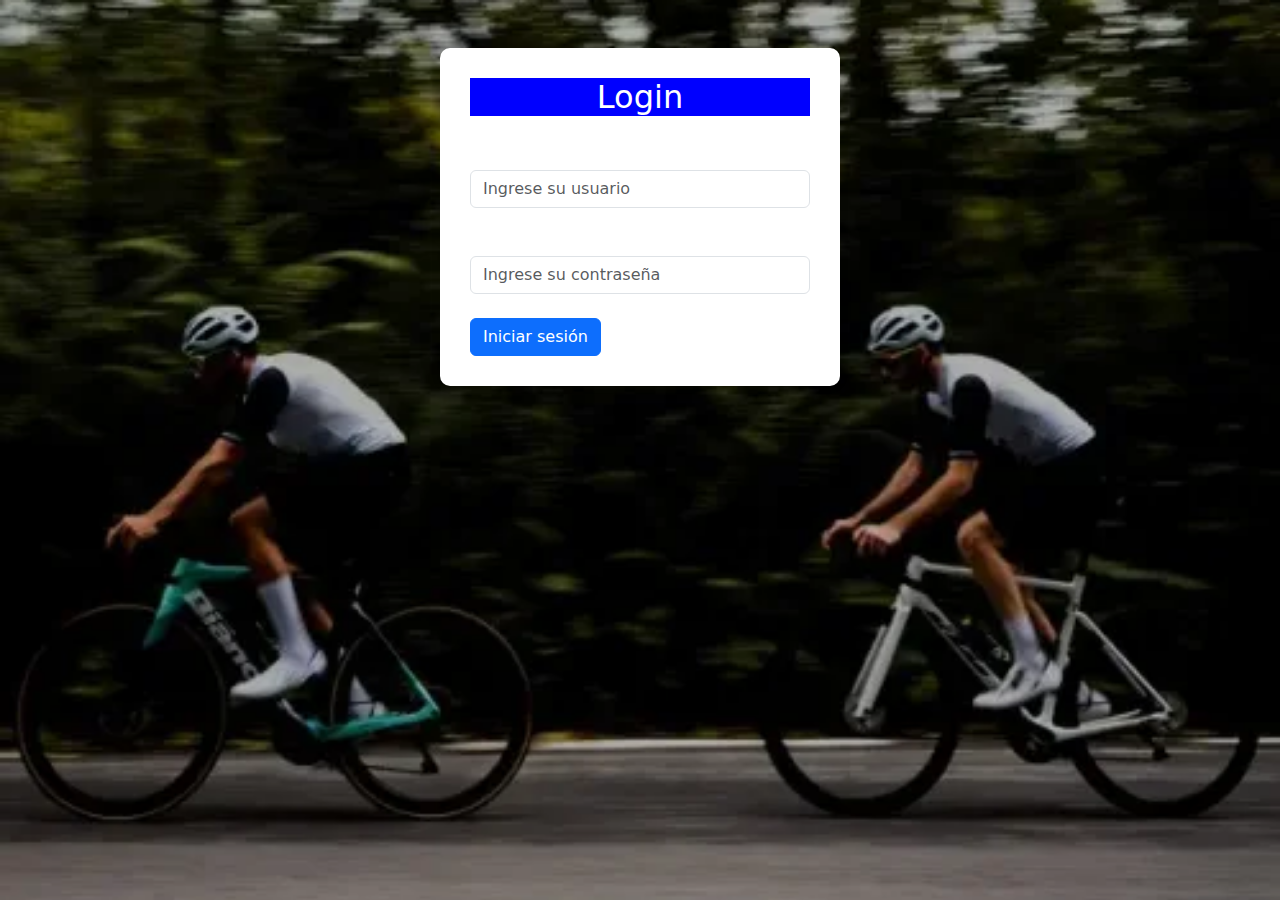
==== ProyectoBicicletas/Index.html @ 3d4a75c3 "Cuarta version" ====
<!DOCTYPE html>
<html lang="en">
<head>
  <meta charset="UTF-8">
  <meta name="viewport" content="width=device-width, initial-scale=1.0">
  <title>Login</title>
  <!-- Bootstrap CSS -->
  <link href="HTML/bootstrap/css/bootstrap.min.css" rel="stylesheet"/>
  <!-- Custom CSS -->
  <link href="HTML/CSS/style.css" rel="stylesheet"/>

  <script type="module">
    import { Usuario } from "./JS/Model/Usuario.js";
    
    const usuario = new Usuario();
    
    window.ComprobarUsuario = function() {
      usuario.ComprobarUsuario();
      };
</script>

</head>
<body>
  
  <div class="container mt-5">
    <div class="row">
      <div class="col-md-6 offset-md-3">
        <div class="login-form">
          <h2>Login</h2>
          <form>
            <div class="form-group">
              <label for="username">Usuario</label>
              <input type="text" class="form-control" id="username" placeholder="Ingrese su usuario">
            </div>
            <br>
            <div class="form-group">
              <label for="password">Contraseña</label>
              <input type="password" class="form-control" id="password" placeholder="Ingrese su contraseña">
            </div>
            <br>
            <button type="submit" class="btn btn-primary btn-block" onclick="ComprobarUsuario()">Iniciar sesión</button>
          </form>
        </div>
      </div>
    </div>
  </div>

</body>
</html>
---- ProyectoBicicletas/HTML/CSS/style.css ----
body{
  background-image: url('fondo.webp');
  background-size: cover; /* Ajusta el tamaño de la imagen para cubrir todo el contenedor */
  background-position: center;
}

*{
  color : white;
}

.login-form {
    max-width: 400px;
    margin: 0 auto;
    padding: 30px;
    background-color: #ffffff;
    border-radius: 10px;
    box-shadow: 0px 0px 10px rgba(0, 0, 0, 0.1);
  }
  .login-form h2 {
    text-align: center;
    margin-bottom: 30px;
    background-color: blue;
  }

  h1{
    text-align: center;
    color: white;
    text-decoration: underline;
  }

  #datos-container {
    position: absolute;
    top: 50%;
    left: 50%;
    transform: translate(-50%, -50%);
    padding: 20px;
    border-radius: 10px;
    box-shadow: 0 0 10px rgba(0, 0, 0, 0.2);
}

#datos-container table {
    width: 100%;
    border-collapse: collapse;
}

#datos-container th, #datos-container td {
    padding: 10px;
    text-align: left;
    border-bottom: 1px solid #ddd;
}

#datos-container button {
    margin: 0 5px;
}

#datos-containerCarrera {
  position: absolute;
  top: 50%;
  left: 50%;
  transform: translate(-50%, -50%);
  padding: 20px;
  border-radius: 10px;
  box-shadow: 0 0 10px rgba(0, 0, 0, 0.2);
  margin-top: 5%;
}

#datos-containerCarrera table {
  width: 100%;
  border-collapse: collapse;
}

#datos-containerCarrera th, #datos-containerCarrera td {
  padding: 10px;
  text-align: left;
  border-bottom: 1px solid #ddd;
}

#datos-containerCarrera button {
  margin: 0 5px;
}

select option {
  color: black; /* Cambia el color del texto de las opciones */
}

#welcome-container{
  text-align: center;
  color: white;
  font-size: 30px;
  margin-left: 100px;
  margin-right: 100px;
}
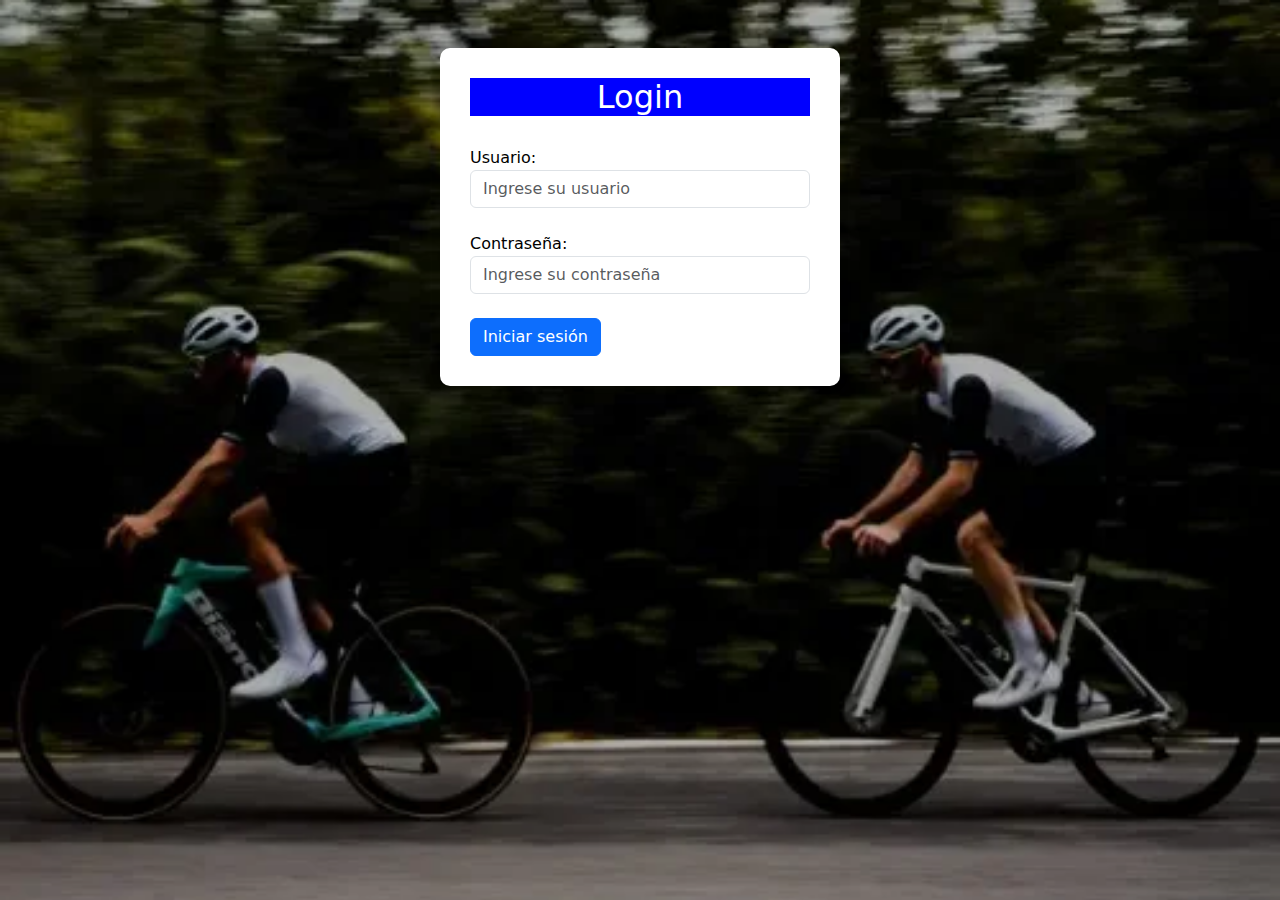
==== commit 3c232f75: "noscript añadido y funcionando" ====
--- a/ProyectoBicicletas/Index.html
+++ b/ProyectoBicicletas/Index.html
@@ -1,27 +1,49 @@
 <!DOCTYPE html>
 <html lang="en">
+
 <head>
   <meta charset="UTF-8">
   <meta name="viewport" content="width=device-width, initial-scale=1.0">
   <title>Login</title>
   <!-- Bootstrap CSS -->
-  <link href="HTML/bootstrap/css/bootstrap.min.css" rel="stylesheet"/>
+  <link href="HTML/bootstrap/css/bootstrap.min.css" rel="stylesheet" />
   <!-- Custom CSS -->
-  <link href="HTML/CSS/style.css" rel="stylesheet"/>
+  <link href="HTML/CSS/style.css" rel="stylesheet" />
+  <noscript>
+    <meta http-equiv="refresh" content="0;url=redireccion.html">
+</noscript>
 
   <script type="module">
+    import { Token } from "./JS/Model/Token.js";
     import { Usuario } from "./JS/Model/Usuario.js";
-    
+
+    const token = new Token();
+
+    window.addEventListener('load', comprobar_Token);
+
+    function comprobar_Token() {
+      const userData = sessionStorage.getItem('userData');
+
+      if (userData) {
+        const data = JSON.parse(userData);
+        const userId = data.userID;
+        const userToken = data.userToken.replace(/^"(.*)"$/, '$1');
+        let rutaIr = "/ProyectoBicicletas/HTML/Views/Welcome/welcome.html";
+        token.comprobar_Token(userId, userToken, rutaIr, null);
+      }
+    }
+
     const usuario = new Usuario();
-    
-    window.ComprobarUsuario = function() {
+
+    window.ComprobarUsuario = function () {
       usuario.ComprobarUsuario();
-      };
-</script>
+    };
+  </script>
 
 </head>
+
 <body>
-  
+
   <div class="container mt-5">
     <div class="row">
       <div class="col-md-6 offset-md-3">
@@ -29,12 +51,12 @@
           <h2>Login</h2>
           <form>
             <div class="form-group">
-              <label for="username">Usuario</label>
+              <label style="color: black;" for="username">Usuario: </label>
               <input type="text" class="form-control" id="username" placeholder="Ingrese su usuario">
             </div>
             <br>
             <div class="form-group">
-              <label for="password">Contraseña</label>
+              <label style="color: black;" for="password">Contraseña: </label>
               <input type="password" class="form-control" id="password" placeholder="Ingrese su contraseña">
             </div>
             <br>
@@ -46,4 +68,5 @@
   </div>
 
 </body>
-</html>
+
+</html>--- a/ProyectoBicicletas/HTML/CSS/style.css
+++ b/ProyectoBicicletas/HTML/CSS/style.css
@@ -1,58 +1,69 @@
-body{
+
+/* Estilos generales del cuerpo del documento */
+body {
   background-image: url('fondo.webp');
   background-size: cover; /* Ajusta el tamaño de la imagen para cubrir todo el contenedor */
   background-position: center;
+  color: white; /* Color de texto predeterminado */
 }
 
-*{
-  color : white;
+/* Estilos para todos los elementos */
+* {
+  color: inherit; /* Hereda el color de texto del elemento padre (en este caso, el cuerpo) */
 }
 
+/* Estilos para el formulario de inicio de sesión */
 .login-form {
-    max-width: 400px;
-    margin: 0 auto;
-    padding: 30px;
-    background-color: #ffffff;
-    border-radius: 10px;
-    box-shadow: 0px 0px 10px rgba(0, 0, 0, 0.1);
-  }
-  .login-form h2 {
-    text-align: center;
-    margin-bottom: 30px;
-    background-color: blue;
-  }
-
-  h1{
-    text-align: center;
-    color: white;
-    text-decoration: underline;
-  }
-
-  #datos-container {
-    position: absolute;
-    top: 50%;
-    left: 50%;
-    transform: translate(-50%, -50%);
-    padding: 20px;
-    border-radius: 10px;
-    box-shadow: 0 0 10px rgba(0, 0, 0, 0.2);
+  max-width: 400px;
+  margin: 0 auto;
+  padding: 30px;
+  background-color: #ffffff; /* Fondo blanco */
+  border-radius: 10px;
+  box-shadow: 0px 0px 10px rgba(0, 0, 0, 0.1); /* Sombra suave */
 }
 
-#datos-container table {
-    width: 100%;
-    border-collapse: collapse;
+/* Estilos para el encabezado del login */
+.login-form h2 {
+  text-align: center;
+  margin-bottom: 30px;
+  background-color: blue; /* Fondo azul para el título del formulario */
 }
 
-#datos-container th, #datos-container td {
-    padding: 10px;
-    text-align: left;
-    border-bottom: 1px solid #ddd;
+/* Estilos para el encabezado 1*/
+h1 {
+  text-align: center;
+  color: white; /* Texto blanco */
+  text-decoration: underline; /* Subrayado para el título */
 }
 
-#datos-container button {
-    margin: 0 5px;
+/* Estilos para el contenedor de datos */
+#datos-container {
+  position: absolute;
+  top: 50%;
+  left: 50%;
+  transform: translate(-50%, -50%);
+  padding: 20px;
+  border-radius: 10px;
+  box-shadow: 0 0 10px rgba(0, 0, 0, 0.2);
 }
 
+/*Estilo para la tabla del contenedor*/
+#datos-container table {
+  width: 100%;
+  border-collapse: collapse;
+}
+/* Estilos para el encabezado de la tabla */
+#datos-container th, #datos-container td {
+  padding: 10px;
+  text-align: left;
+  border-bottom: 1px solid #ddd;
+}
+/*Estilos para los botones de la tabla*/
+#datos-container button {
+  margin: 0 5px;
+}
+
+/* Estilos para el contenedor de datos de carrera */
 #datos-containerCarrera {
   position: absolute;
   top: 50%;
@@ -63,30 +74,67 @@
   box-shadow: 0 0 10px rgba(0, 0, 0, 0.2);
   margin-top: 5%;
 }
-
+/* Estilos para la tabla del contenedor de carrera */
 #datos-containerCarrera table {
   width: 100%;
   border-collapse: collapse;
 }
 
+/* Estilos para el encabezado de la tabla de carrera */
 #datos-containerCarrera th, #datos-containerCarrera td {
   padding: 10px;
   text-align: left;
   border-bottom: 1px solid #ddd;
 }
 
+/* Estilos para los botones de la tabla de carrera */
 #datos-containerCarrera button {
   margin: 0 5px;
 }
 
+/* Estilos para las opciones de selección */
 select option {
-  color: black; /* Cambia el color del texto de las opciones */
+  color: black; /* Texto negro para las opciones */
 }
 
-#welcome-container{
+/* Estilos para el contenedor de bienvenida */
+#welcome-container {
   text-align: center;
-  color: white;
+  color: white; /* Texto blanco */
   font-size: 30px;
   margin-left: 100px;
   margin-right: 100px;
 }
+
+#linkEvento:link {
+  color: #ffffff;
+  text-decoration: none;
+}
+
+/* Cambiar el color del enlace visitado */
+#linkEvento:visited {
+  color: #ffffff;
+}
+
+/* Cambiar el color del enlace al pasar el ratón por encima */
+#linkEvento:hover {
+  color: aqua;
+}
+
+/* Cambiar el color del enlace cuando está activo (cuando se hace clic) */
+#linkEvento:active {
+  color: #ffffff;
+}
+
+.colorBlack{
+  color: black;
+}
+
+.containernoscript{
+  margin-top: 100px;
+  text-align: center;
+}
+
+.message{
+  font-size: 50px;
+}